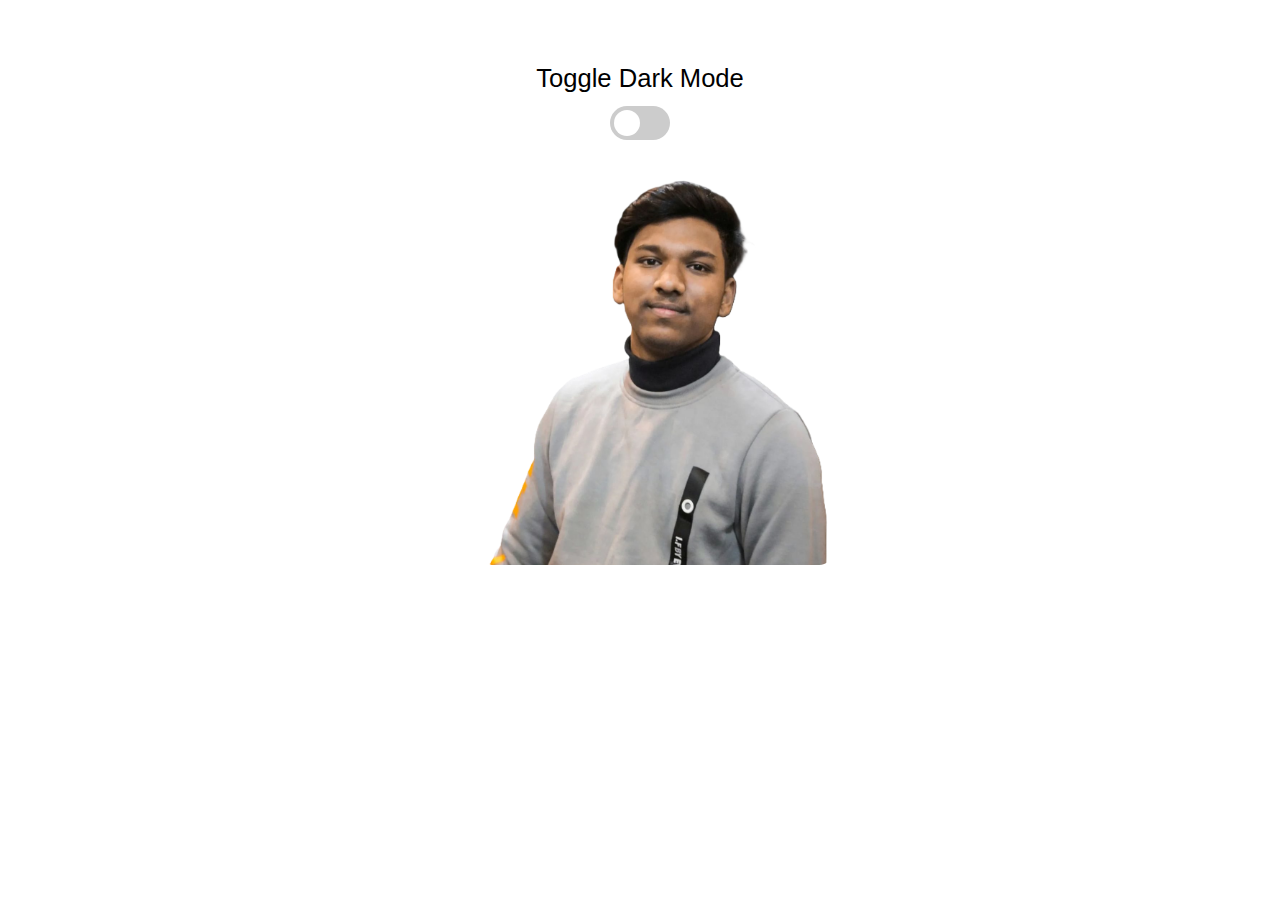
==== index.html @ 1c8741f9 "done" ====
<!DOCTYPE html>
<html lang="en">

<head>
    <meta charset="UTF-8">
    <meta name="viewport" content="width=device-width, initial-scale=1.0">
    <title>DarkModeManishVersio`n</title>
    <link rel="stylesheet" href="style.css">
</head>

<body>
    <div class="container">
        <div class="box">
            <p>Toggle Dark Mode</p>
            <label class="switch">
                <input type="checkbox" id="darkModeCheckbox" onclick="toggleDarkMode()">
                <span class="slider round"></span>
            </label>
            <div class="img">
                <img src="Sample.png" alt="Sample Image">
            </div>
        </div>
    </div>
</body>
<script>
    let toggleDarkMode = () => {
        var container = document.querySelector(".container");
        var image = document.querySelector(".img");
        var checkbox = document.getElementById("darkModeCheckbox");
        if (checkbox.checked) {
            container.classList.add("dark");
            image.classList.add("visibility");
            document.querySelector("p").classList.add("text-white");
        } else {
            container.classList.remove("dark");
            image.classList.remove("visibility");
            document.querySelector("p").classList.remove("text-white");
        }
    }
</script>

</html>
---- style.css ----
.switch {
  position: relative;
  display: inline-block;
  width: 60px;
  height: 34px;
}

.switch input {
  opacity: 0;
  width: 0;
  height: 0;
}


.slider {
  position: absolute;
  cursor: pointer;
  top: 0;
  left: 0;
  right: 0;
  bottom: 0;
  background-color: #ccc;
  -webkit-transition: .4s;
  transition: .4s;
}

.slider:before {
  position: absolute;
  content: "";
  height: 26px;
  width: 26px;
  left: 4px;
  bottom: 4px;
  background-color: white;
  -webkit-transition: .4s;
  transition: .4s;
}

input:checked+.slider {
  background-color: #0d0d0e;
}

input:focus+.slider {
  box-shadow: 0 0 1px #0d0d0e;
}

input:checked+.slider:before {
  -webkit-transform: translateX(26px);
  -ms-transform: translateX(26px);
  transform: translateX(26px);
}

.slider.round {
  border-radius: 34px;
}

.slider.round:before {
  border-radius: 50%;
}

.container{
  display: flex;
  justify-content: center;
  /* align-items: center; */
  height: 100vh;
  width: 100%;
}

.box{
  display: flex;
  flex-direction: column;
  padding: 5vw 0;
  align-items: center;
  /* padding: 3vw 0; */
}

*{
  margin: 0;
  padding: 0;
}

.dark{
  background-color: black;
}

.img{
  width: 30vw;
  margin-top: 3vw;
  /* height: 50vh; */
  /* background-color: aqua; */
  overflow: hidden;
  transition: all ease-in-out .4;
}

.img img{
  object-fit: cover;
  width: 100%;
  border-radius: 1vw;
  height: 100%;
}

p{
  /* color: white; */
  font-size: 2vw;
  margin-bottom: 1vw;
  font-family: Arial, Helvetica, sans-serif;
}

.visibility{
  visibility: hidden;
}

.text-white{
  color: white;
}
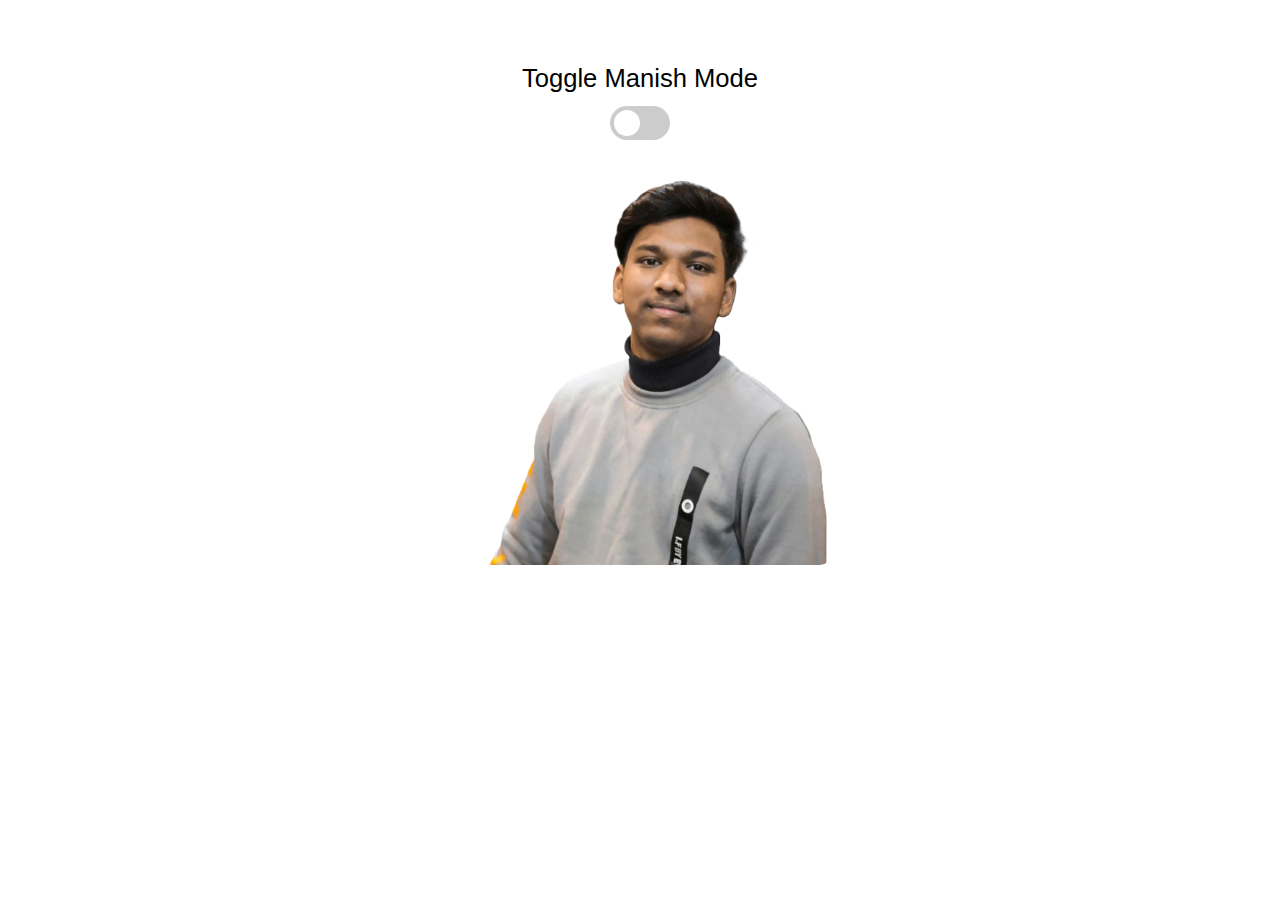
==== commit 26c657fc: "done" ====
--- a/index.html
+++ b/index.html
@@ -4,14 +4,14 @@
 <head>
     <meta charset="UTF-8">
     <meta name="viewport" content="width=device-width, initial-scale=1.0">
-    <title>DarkModeManishVersio`n</title>
+    <title>DarkModeManishVersion</title>
     <link rel="stylesheet" href="style.css">
 </head>
 
 <body>
     <div class="container">
         <div class="box">
-            <p>Toggle Dark Mode</p>
+            <p>Toggle Manish Mode</p>
             <label class="switch">
                 <input type="checkbox" id="darkModeCheckbox" onclick="toggleDarkMode()">
                 <span class="slider round"></span>
